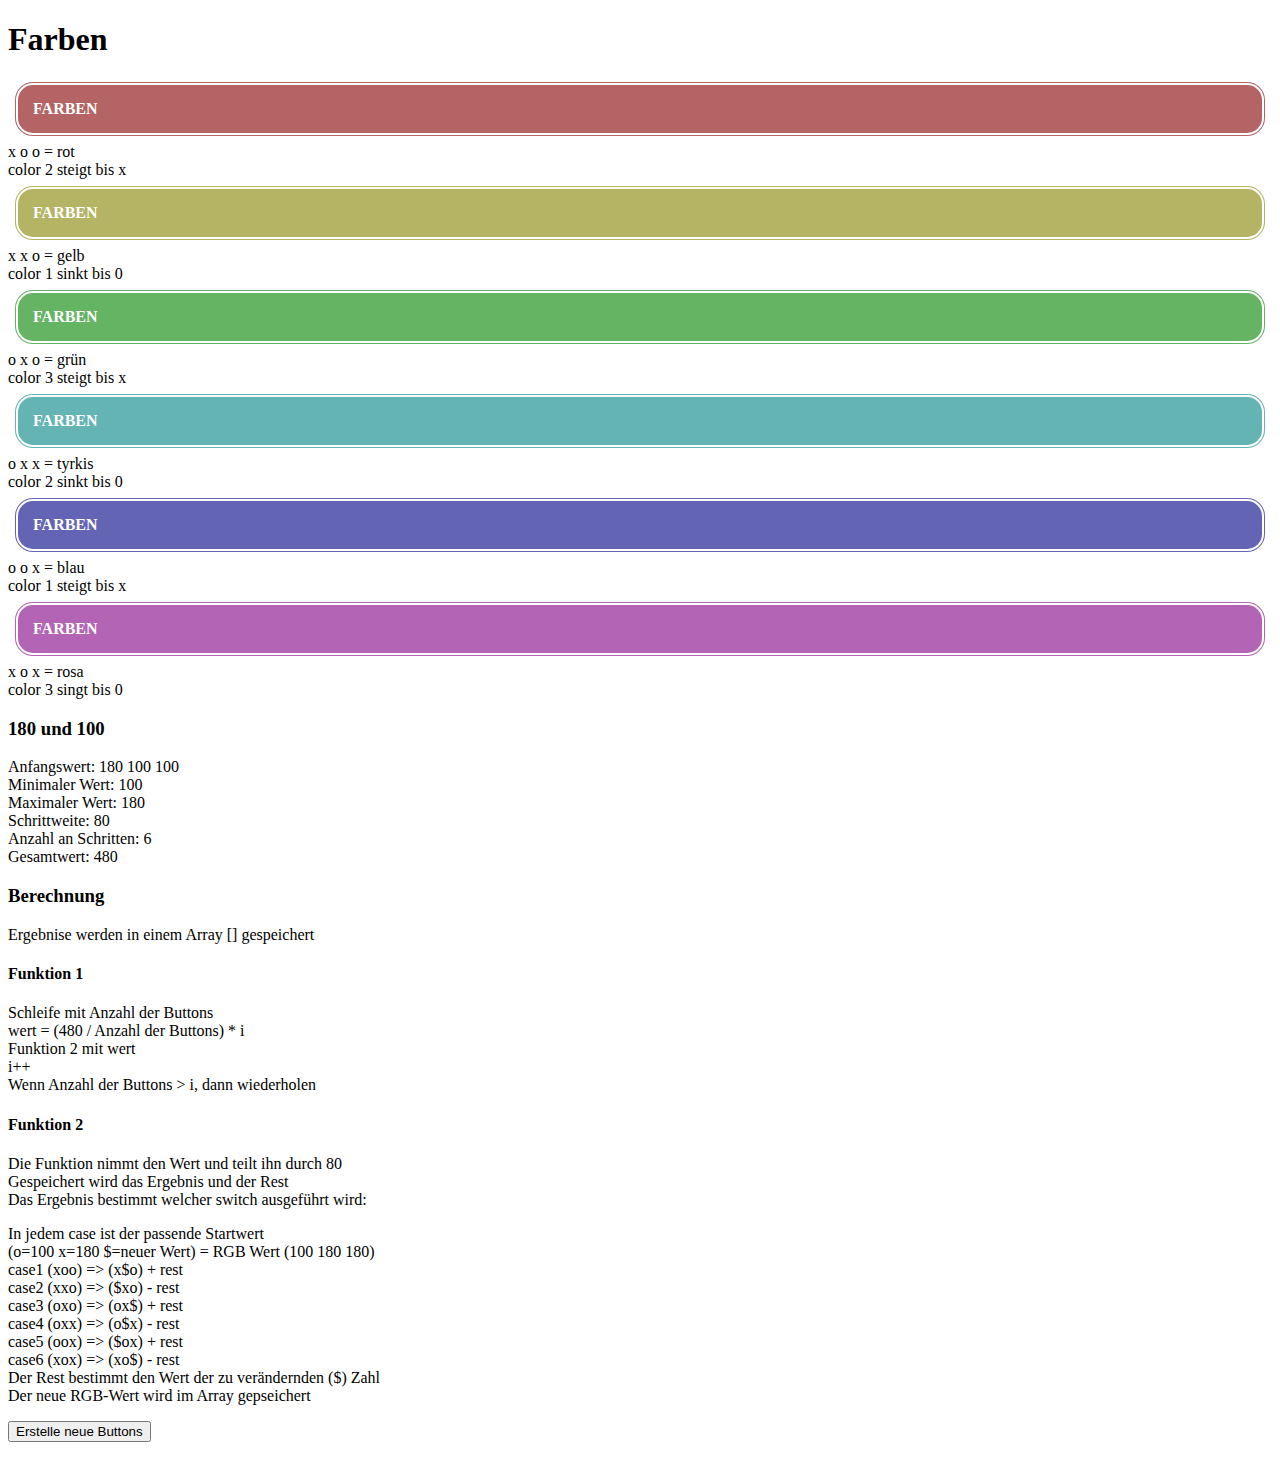
==== index.html @ 10826cca "first commit" ====
<!DOCTYPE html>
<html lang="en">
<head>
    <title>Regenbogen</title>
    <script src="script.js"></script>
    <link  rel="stylesheet" href="style.css">
</head>
<body>
    <h1>Farben</h1>
   
    <div class="text card red">FARBEN</div>
    x o o = rot<br>
    color 2 steigt bis x
    
    <div class="text card yellow">FARBEN</div>
    x x o = gelb<br>
    color 1 sinkt bis 0

    <div class="text card green">FARBEN</div>
    o x o = grün<br>
    color 3 steigt bis x

    <div class="text card turquoise">FARBEN</div>
    o x x = tyrkis<br>
    color 2 sinkt bis 0

    <div class="text card blue">FARBEN</div>
    o o x = blau<br>
    color 1 steigt bis x

    <div class="text card pink">FARBEN</div>
    x o x = rosa<br>
    color 3 singt bis 0

    <h3>180 und 100</h3>
    Anfangswert: 180 100 100<br>
    Minimaler Wert: 100<br>
    Maximaler Wert: 180<br>
    Schrittweite: 80<br>
    Anzahl an Schritten: 6<br>
    Gesamtwert: 480<br>

    <h3>Berechnung</h3>
    Ergebnise werden in einem Array [] gespeichert<br>

    <h4>Funktion 1</h4>
    Schleife mit Anzahl der Buttons<br>
    wert = (480 / Anzahl der Buttons) * i<br>
    Funktion 2 mit wert<br>
    i++<br>
    Wenn Anzahl der Buttons > i, dann wiederholen

    <h4>Funktion 2</h4>
    Die Funktion nimmt den Wert und teilt ihn durch 80<br>
    Gespeichert wird das Ergebnis und der Rest<br>
    Das Ergebnis bestimmt welcher switch ausgeführt wird:
    
    <p>In jedem case ist der passende Startwert <br>
    (o=100 x=180 $=neuer Wert) = RGB Wert (100 180 180)<br>
    case1 (xoo) => (x$o) + rest<br>
    case2 (xxo) => ($xo) - rest<br>
    case3 (oxo) => (ox$) + rest<br>
    case4 (oxx) => (o$x) - rest<br>
    case5 (oox) => ($ox) + rest<br>
    case6 (xox) => (xo$) - rest<br>
    Der Rest bestimmt den Wert der zu verändernden ($) Zahl<br>
    Der neue RGB-Wert wird im Array gepseichert</p>

    <button onclick="createButtons()">Erstelle neue Buttons</button><br>
<p>
    <div id="navi"></div>
</p>     
     
</body>
</html>
---- style.css ----
.red {
    background-color: rgb(180, 100, 100);
}
.yellow {
    background-color: rgb(180, 180, 100);
}
.green {
    background-color: rgb(100, 180, 100);
}
.turquoise {
    background-color: rgb(100, 180, 180);
}
.blue {
    background-color: rgb(100, 100, 180);
}
.pink {
    background-color: rgb(180, 100, 180);
}

.card{
    padding: 15px;
    border-radius: 20px;
    margin: 5px;
    border: 5px double;
}

.text {
    color: white;
    font-weight: bold;
}

.brightness:hover {
    filter: brightness(1.2);
}
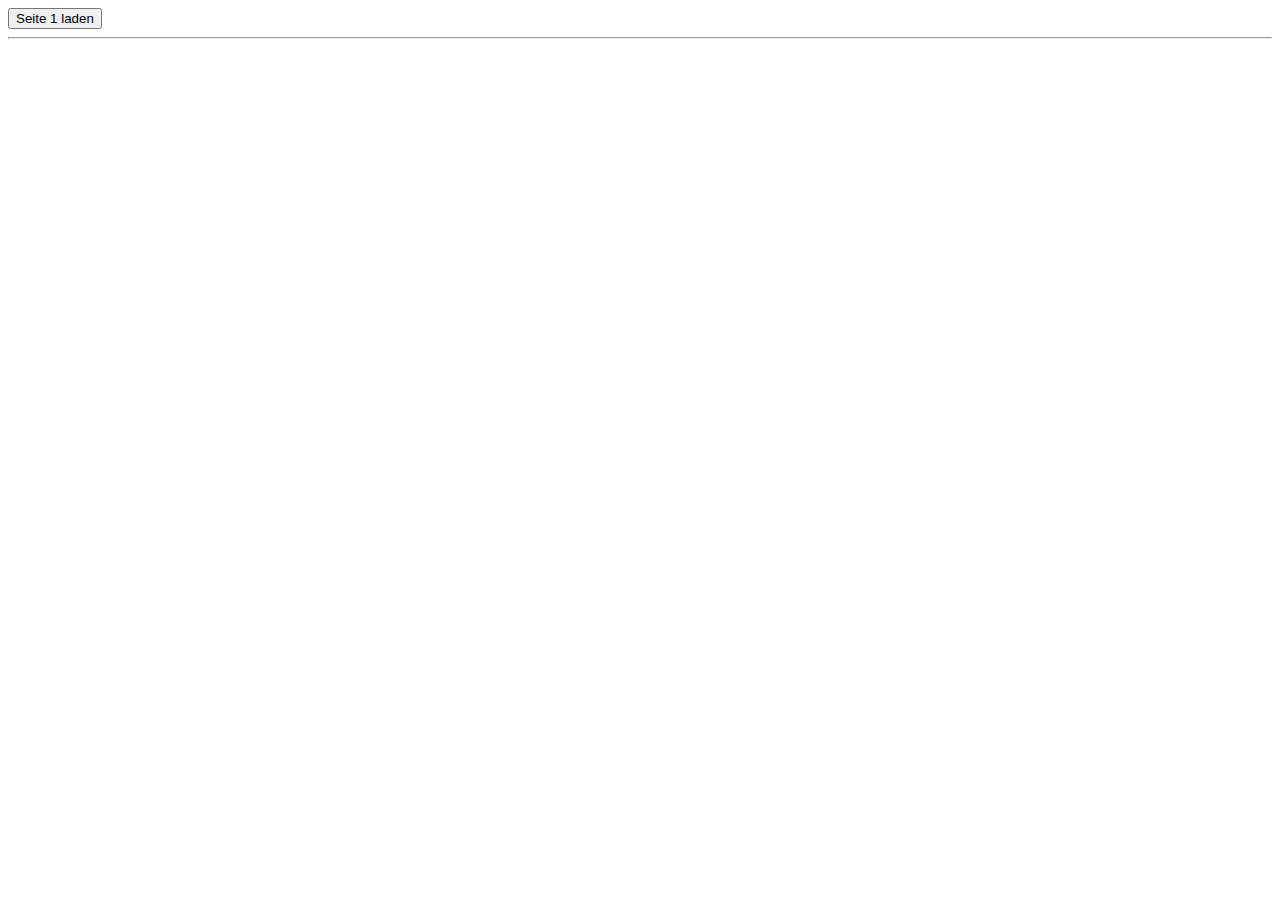
==== commit 7d2583fb: "colored buttons are moveing" ====
--- a/index.html
+++ b/index.html
@@ -2,74 +2,21 @@
 <html lang="en">
 <head>
     <title>Regenbogen</title>
+
     <script src="script.js"></script>
     <link  rel="stylesheet" href="style.css">
+
+    <script src="src/coloredButtons/coloredButtonsScript.js"></script>
+    <link  rel="stylesheet" href="src/coloredButtons/coloredButtonsStyle.css">
+
 </head>
 <body>
-    <h1>Farben</h1>
    
-    <div class="text card red">FARBEN</div>
-    x o o = rot<br>
-    color 2 steigt bis x
-    
-    <div class="text card yellow">FARBEN</div>
-    x x o = gelb<br>
-    color 1 sinkt bis 0
+    <button onclick="loadPage('coloredButtons/coloredButtons.html')">Seite 1 laden</button>
 
-    <div class="text card green">FARBEN</div>
-    o x o = grün<br>
-    color 3 steigt bis x
+    <hr>
 
-    <div class="text card turquoise">FARBEN</div>
-    o x x = tyrkis<br>
-    color 2 sinkt bis 0
-
-    <div class="text card blue">FARBEN</div>
-    o o x = blau<br>
-    color 1 steigt bis x
-
-    <div class="text card pink">FARBEN</div>
-    x o x = rosa<br>
-    color 3 singt bis 0
-
-    <h3>180 und 100</h3>
-    Anfangswert: 180 100 100<br>
-    Minimaler Wert: 100<br>
-    Maximaler Wert: 180<br>
-    Schrittweite: 80<br>
-    Anzahl an Schritten: 6<br>
-    Gesamtwert: 480<br>
-
-    <h3>Berechnung</h3>
-    Ergebnise werden in einem Array [] gespeichert<br>
-
-    <h4>Funktion 1</h4>
-    Schleife mit Anzahl der Buttons<br>
-    wert = (480 / Anzahl der Buttons) * i<br>
-    Funktion 2 mit wert<br>
-    i++<br>
-    Wenn Anzahl der Buttons > i, dann wiederholen
-
-    <h4>Funktion 2</h4>
-    Die Funktion nimmt den Wert und teilt ihn durch 80<br>
-    Gespeichert wird das Ergebnis und der Rest<br>
-    Das Ergebnis bestimmt welcher switch ausgeführt wird:
-    
-    <p>In jedem case ist der passende Startwert <br>
-    (o=100 x=180 $=neuer Wert) = RGB Wert (100 180 180)<br>
-    case1 (xoo) => (x$o) + rest<br>
-    case2 (xxo) => ($xo) - rest<br>
-    case3 (oxo) => (ox$) + rest<br>
-    case4 (oxx) => (o$x) - rest<br>
-    case5 (oox) => ($ox) + rest<br>
-    case6 (xox) => (xo$) - rest<br>
-    Der Rest bestimmt den Wert der zu verändernden ($) Zahl<br>
-    Der neue RGB-Wert wird im Array gepseichert</p>
-
-    <button onclick="createButtons()">Erstelle neue Buttons</button><br>
-<p>
-    <div id="navi"></div>
-</p>     
+    <div id="container"></div>
      
 </body>
 </html>--- a/style.css
+++ b/style.css
@@ -15,20 +15,4 @@
 }
 .pink {
     background-color: rgb(180, 100, 180);
-}
-
-.card{
-    padding: 15px;
-    border-radius: 20px;
-    margin: 5px;
-    border: 5px double;
-}
-
-.text {
-    color: white;
-    font-weight: bold;
-}
-
-.brightness:hover {
-    filter: brightness(1.2);
 }--- a/src/coloredButtons/coloredButtonsStyle.css
+++ b/src/coloredButtons/coloredButtonsStyle.css
@@ -0,0 +1,15 @@
+.btn{
+    padding: 15px;
+    border-radius: 20px;
+    margin: 5px;
+    border: 5px double;
+}
+
+.text {
+    color: white;
+    font-weight: bold;
+}
+
+.brightness:hover {
+    filter: brightness(1.2);
+}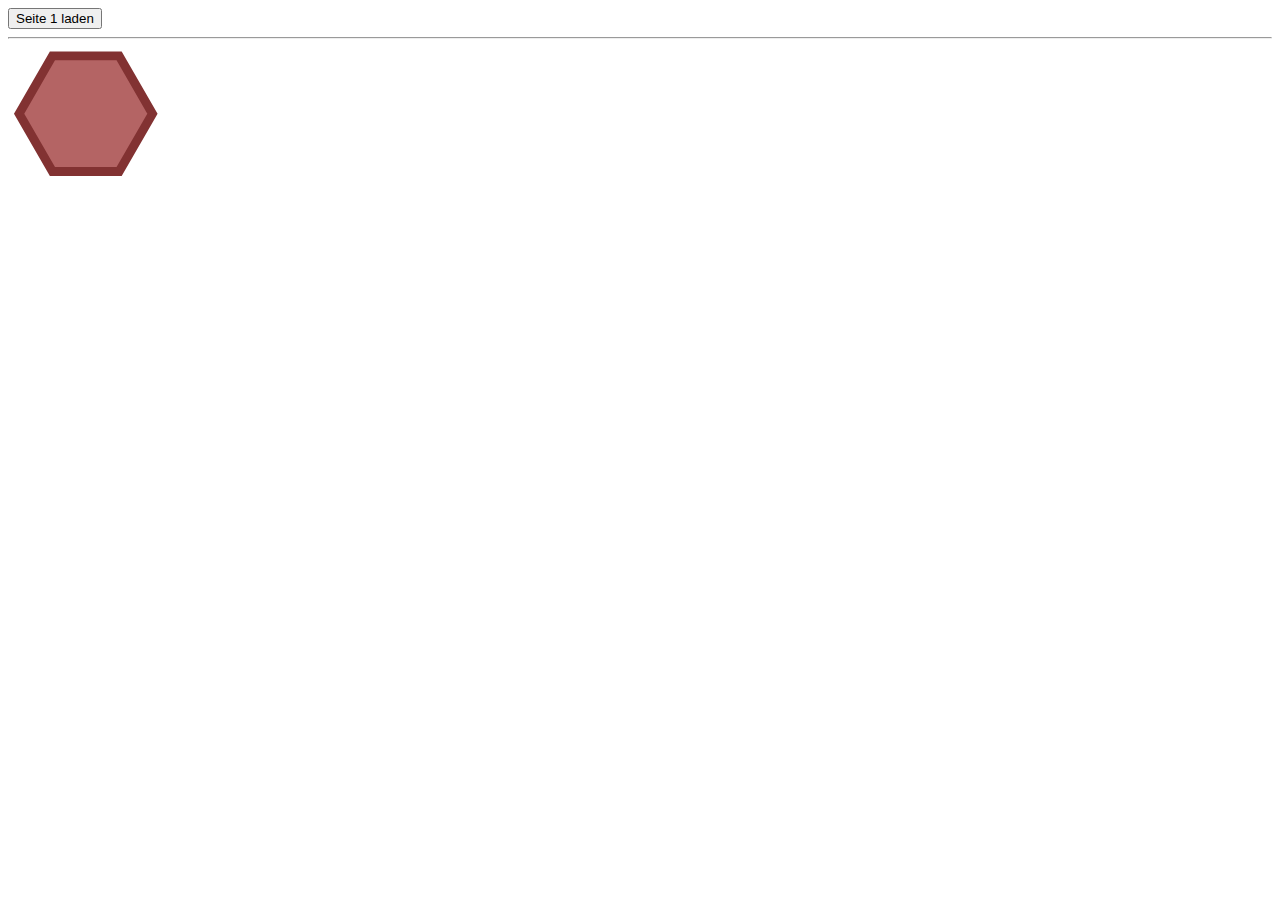
==== commit e060bcb2: "playing with svg attributs" ====
--- a/index.html
+++ b/index.html
@@ -17,6 +17,8 @@
     <hr>
 
     <div id="container"></div>
+
+    <img src="assets/svg/hexagon.svg" alt="Hexagon"/>
      
 </body>
 </html>